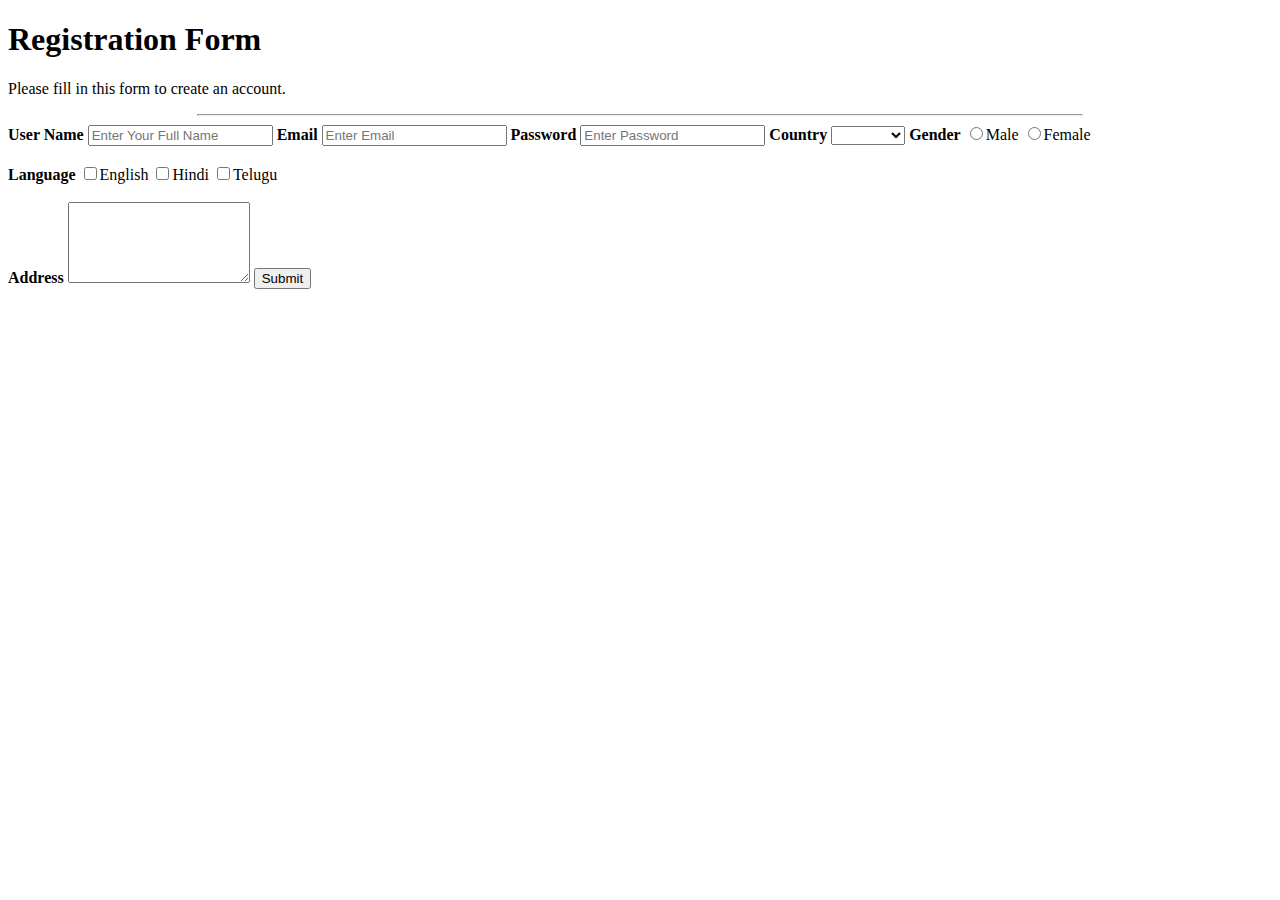
==== Registeration/index.html @ cc610861 "registerform" ====
<!DOCTYPE html>
<html lang="en">

<head>
    <meta charset="UTF-8" />
    <meta http-equiv="X-UA-Compatible" content="IE=edge" />
    <meta name="viewport" content="width=device-width, initial-scale=1.0" />
    <link rel="stylesheet" href="style.css" />
    <title>Registration Form</title>
</head>

<body>
    <div class="container">
        <form name="myform" id="myform">
            <h1>Registration Form</h1>
            <p>Please fill in this form to create an account.</p>
            <hr style="width: 70%;" />

            <label for="uname"><b>User Name</b></label>
            <input type="text" name="uname" id="uname" placeholder="Enter Your Full Name">

            <label for="email"><b>Email</b></label>
            <input type="text" placeholder="Enter Email" name="email" id="email" />

            <label for="psw"><b>Password</b></label>
            <input type="password" placeholder="Enter Password" name="psw" id="psw" />

            <label for="country"><b>Country</b></label>
            <select name="country" id="country">
                <option value="select"></option>
                <option value="india">India</option>
                <option value="russia">Russia</option>
                <option value="usa">USA</option>
                <option value="australia">Australia</option>
                <option value="canada">Canada</option>
            </select>

            <label for="gender" name="gender"><b>Gender</b></label>
            <input type="radio" name="gender" value="Male">Male
            <input type="radio" name="gender" value="Female">Female

            <br>
            <br>
            <label for="lang"><b>Language</b></label>
            <input type="checkbox" name="checkbox" value="English">English
            <input type="checkbox" name="checkbox" value="Hindi">Hindi
            <input type="checkbox" name="checkbox" value="Telugu">Telugu
            <br>
            <br>
            <label for="address"><b>Address</b></label>
            <textarea name="address" id="address" cols="20" rows="5"></textarea>

            <input type="submit" value="Submit">
        </form>
    </div>
    <!-- <script src="https://code.jquery.com/jquery-1.12.4.min.js"></script> -->
    <script src="script.js"></script>
</body>

</html>
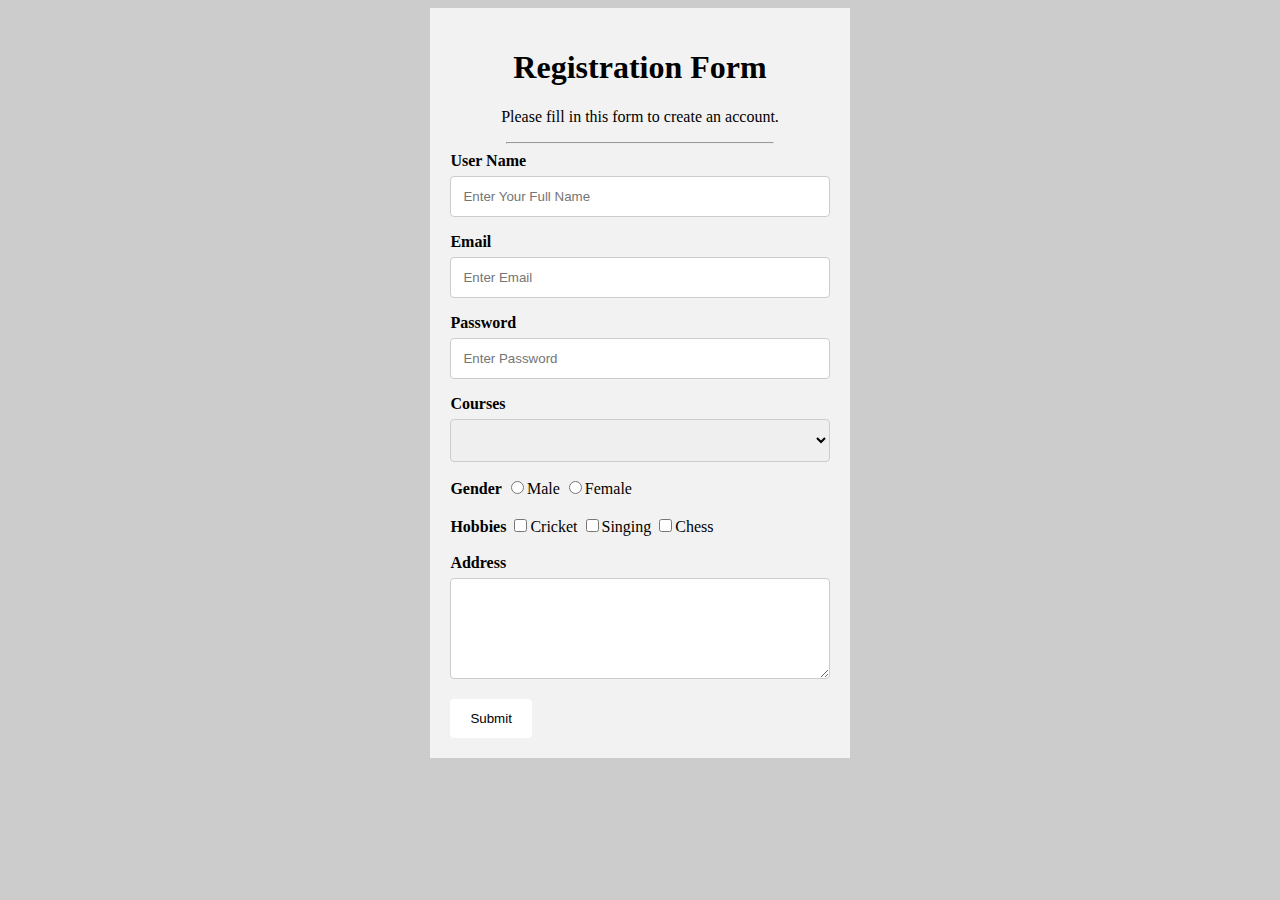
==== commit 8e672e37: "added css" ====
--- a/Registeration/index.html
+++ b/Registeration/index.html
@@ -25,14 +25,14 @@
             <label for="psw"><b>Password</b></label>
             <input type="password" placeholder="Enter Password" name="psw" id="psw" />
 
-            <label for="country"><b>Country</b></label>
+            <label for="country"><b>Courses</b></label>
             <select name="country" id="country">
                 <option value="select"></option>
-                <option value="india">India</option>
-                <option value="russia">Russia</option>
-                <option value="usa">USA</option>
-                <option value="australia">Australia</option>
-                <option value="canada">Canada</option>
+                <option value="india">Java</option>
+                <option value="russia">Python</option>
+                <option value="usa">c++</option>
+                <option value="australia">C language</option>
+                <option value="canada">React.js</option>
             </select>
 
             <label for="gender" name="gender"><b>Gender</b></label>
@@ -41,10 +41,10 @@
 
             <br>
             <br>
-            <label for="lang"><b>Language</b></label>
-            <input type="checkbox" name="checkbox" value="English">English
-            <input type="checkbox" name="checkbox" value="Hindi">Hindi
-            <input type="checkbox" name="checkbox" value="Telugu">Telugu
+            <label for="lang"><b>Hobbies</b></label>
+            <input type="checkbox" name="checkbox" value="English">Cricket
+            <input type="checkbox" name="checkbox" value="Hindi">Singing
+            <input type="checkbox" name="checkbox" value="Telugu">Chess
             <br>
             <br>
             <label for="address"><b>Address</b></label>
--- a/Registeration/style.css
+++ b/Registeration/style.css
@@ -0,0 +1,52 @@
+input[type=text], select, textarea{
+    width: 100%;
+    padding: 12px;
+    border: 1px solid #ccc;
+    border-radius: 4px;
+    box-sizing: border-box;
+    margin-top: 6px;
+    margin-bottom: 16px;
+    resize: vertical;
+}
+body{
+    background-color: #ccc;
+}
+h1, p{
+    text-align: center;
+}
+input[type = password]{
+    width: 100%;
+    padding: 12px;
+    border: 1px solid #ccc;
+    border-radius: 4px;
+    box-sizing: border-box;
+    margin-top: 6px;
+    margin-bottom: 16px;
+    /* resize: vertical; */
+}
+
+.container{
+    /* justify-content: center; */
+    background-color: #f2f2f2;
+    width: 30%;
+    margin: auto;
+    padding: 20px;
+    /* border: 1px solid black; */
+}
+
+input[type=submit]{
+    background-color: white;
+    color: black;
+    padding: 12px 20px;
+    border: none;
+    border-radius: 4px;
+    cursor: pointer;
+}
+
+input[type=submit]:hover{
+    background-color: #ccc;
+}
+#space{
+    margin-top: 6px;
+    margin-bottom: 16px;
+}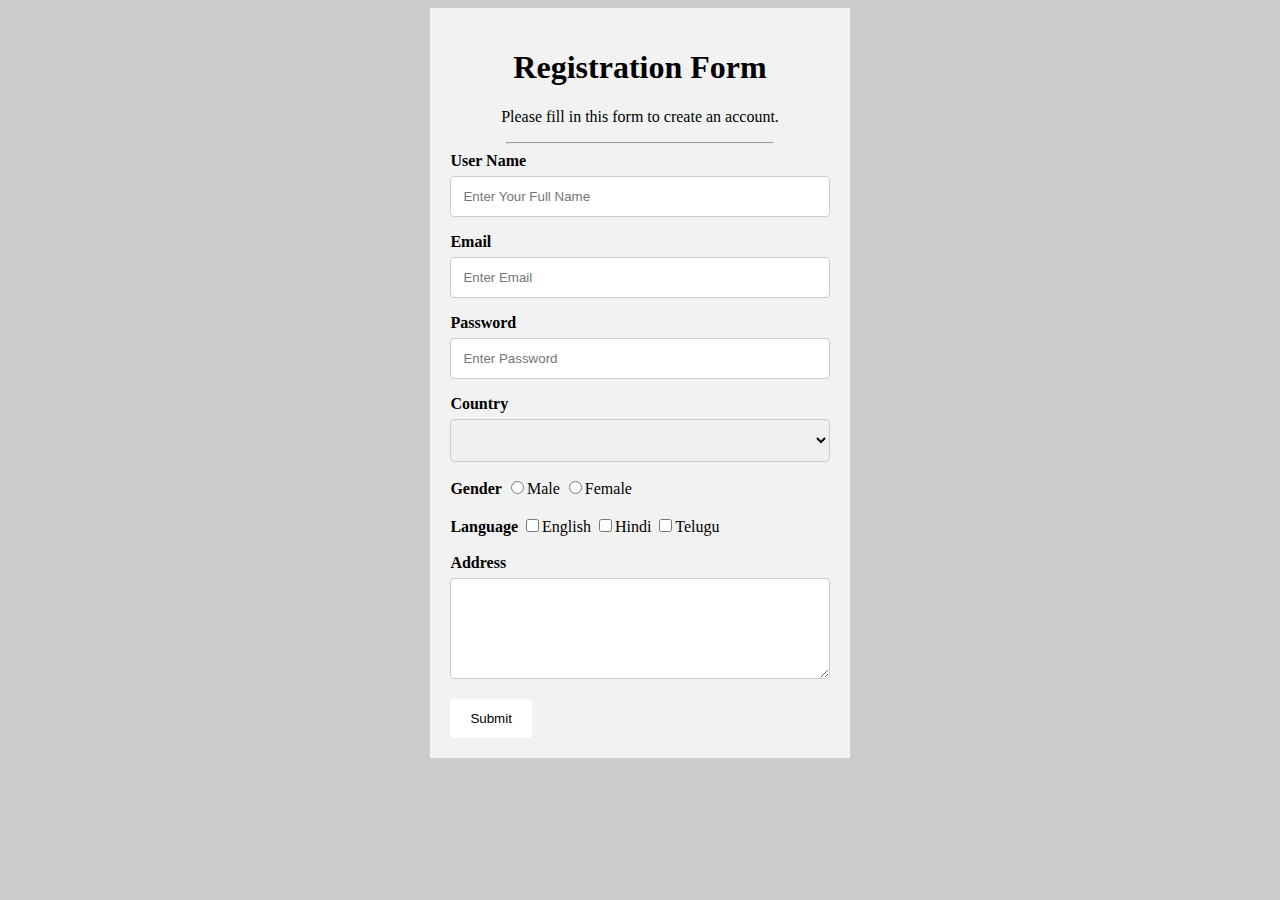
==== commit 53f6b741: "modified index,js" ====
--- a/Registeration/index.html
+++ b/Registeration/index.html
@@ -25,14 +25,14 @@
             <label for="psw"><b>Password</b></label>
             <input type="password" placeholder="Enter Password" name="psw" id="psw" />
 
-            <label for="country"><b>Courses</b></label>
+            <label for="country"><b>Country</b></label>
             <select name="country" id="country">
                 <option value="select"></option>
-                <option value="india">Java</option>
-                <option value="russia">Python</option>
-                <option value="usa">c++</option>
-                <option value="australia">C language</option>
-                <option value="canada">React.js</option>
+                <option value="india">India</option>
+                <option value="russia">Russia</option>
+                <option value="usa">USA</option>
+                <option value="australia">Australia</option>
+                <option value="canada">Canada</option>
             </select>
 
             <label for="gender" name="gender"><b>Gender</b></label>
@@ -41,10 +41,10 @@
 
             <br>
             <br>
-            <label for="lang"><b>Hobbies</b></label>
-            <input type="checkbox" name="checkbox" value="English">Cricket
-            <input type="checkbox" name="checkbox" value="Hindi">Singing
-            <input type="checkbox" name="checkbox" value="Telugu">Chess
+            <label for="lang"><b>Language</b></label>
+            <input type="checkbox" name="checkbox" value="English">English
+            <input type="checkbox" name="checkbox" value="Hindi">Hindi
+            <input type="checkbox" name="checkbox" value="Telugu">Telugu
             <br>
             <br>
             <label for="address"><b>Address</b></label>
@@ -54,7 +54,7 @@
         </form>
     </div>
     <!-- <script src="https://code.jquery.com/jquery-1.12.4.min.js"></script> -->
-    <script src="script.js"></script>
+    <script src="index.js"></script>
 </body>
 
 </html>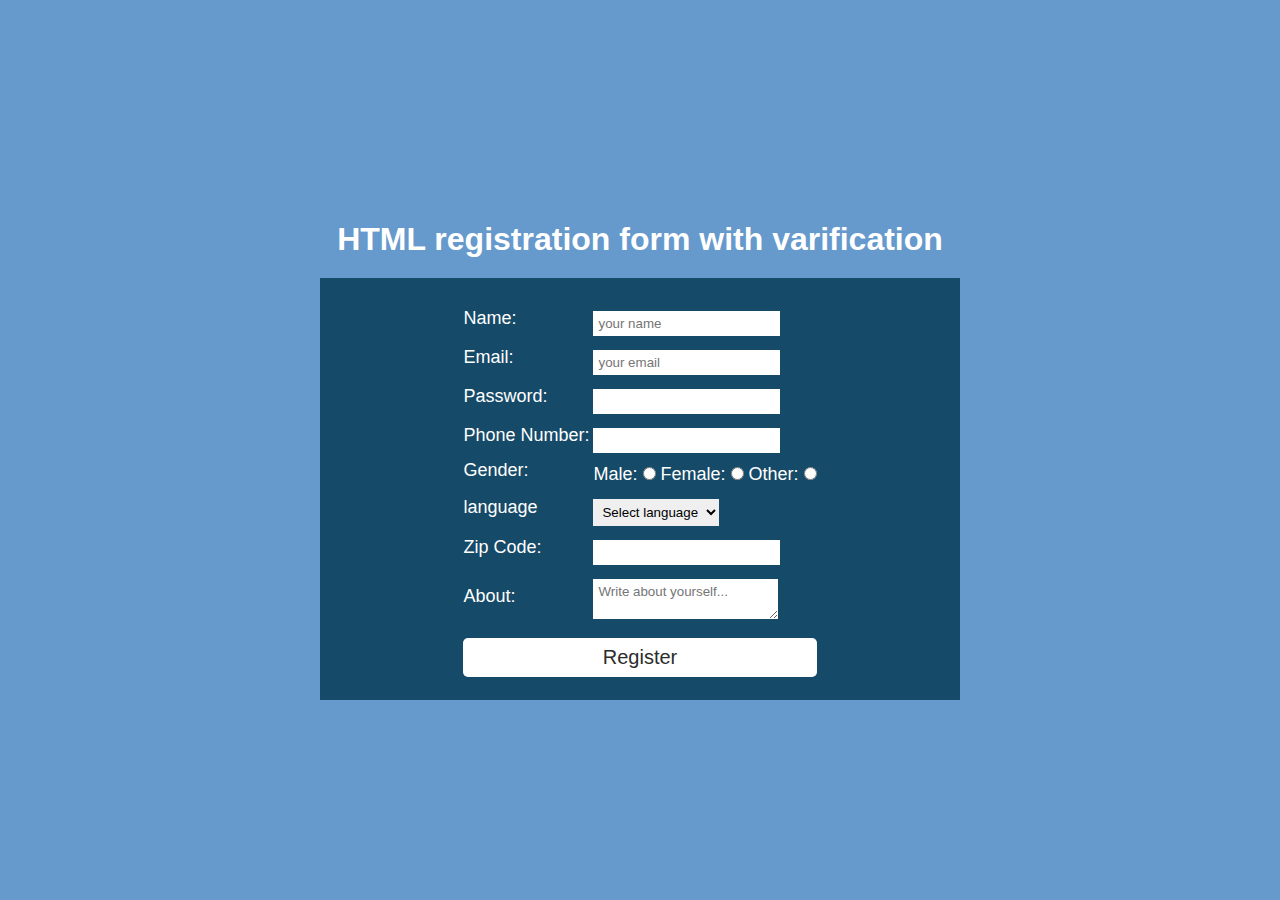
==== commit fe3c4048: "registerform" ====
--- a/Registeration/index.html
+++ b/Registeration/index.html
@@ -11,50 +11,58 @@
 
 <body>
     <div class="container">
-        <form name="myform" id="myform">
-            <h1>Registration Form</h1>
-            <p>Please fill in this form to create an account.</p>
-            <hr style="width: 70%;" />
-
-            <label for="uname"><b>User Name</b></label>
-            <input type="text" name="uname" id="uname" placeholder="Enter Your Full Name">
-
-            <label for="email"><b>Email</b></label>
-            <input type="text" placeholder="Enter Email" name="email" id="email" />
-
-            <label for="psw"><b>Password</b></label>
-            <input type="password" placeholder="Enter Password" name="psw" id="psw" />
-
-            <label for="country"><b>Country</b></label>
-            <select name="country" id="country">
-                <option value="select"></option>
-                <option value="india">India</option>
-                <option value="russia">Russia</option>
-                <option value="usa">USA</option>
-                <option value="australia">Australia</option>
-                <option value="canada">Canada</option>
-            </select>
-
-            <label for="gender" name="gender"><b>Gender</b></label>
-            <input type="radio" name="gender" value="Male">Male
-            <input type="radio" name="gender" value="Female">Female
-
-            <br>
-            <br>
-            <label for="lang"><b>Language</b></label>
-            <input type="checkbox" name="checkbox" value="English">English
-            <input type="checkbox" name="checkbox" value="Hindi">Hindi
-            <input type="checkbox" name="checkbox" value="Telugu">Telugu
-            <br>
-            <br>
-            <label for="address"><b>Address</b></label>
-            <textarea name="address" id="address" cols="20" rows="5"></textarea>
-
-            <input type="submit" value="Submit">
+        <h1>HTML registration form with varification</h1>
+        <form name="registration" class="registartion-form" onsubmit="return formValidation()">
+            <table>
+                <tr>
+                    <td><label for="name">Name:</label></td>
+                    <td><input type="text" name="name" id="name" placeholder="your name"></td>
+                </tr>
+                <tr>
+                    <td><label for="email">Email:</label></td>
+                    <td><input type="text" name="email" id="email" placeholder="your email"></td>
+                </tr>
+                <tr>
+                    <td><label for="password">Password:</label></td>
+                    <td><input type="password" name="password" id="password"></td>
+                </tr>
+                <tr>
+                    <td><label for="phoneNumber">Phone Number:</label></td>
+                    <td><input type="number" name="phoneNumber" id="phoneNumber"></td>
+                </tr>
+                <tr>
+                    <td><label for="gender">Gender:</label></td>
+                    <td>Male: <input type="radio" name="gender" value="male">
+                        Female: <input type="radio" name="gender" value="female">
+                        Other: <input type="radio" name="gender" value="other"></td>
+                </tr>
+                <tr>
+                    <td><label for="language">language</label></td>
+                    <td>
+                        <select name="language" id="language">
+                            <option value="">Select language</option>
+                            <option value="English">English</option>
+                            <option value="Spanish">Spanish</option>
+                            <option value="Hindi">Hindi</option>
+                            <option value="Arabic">Arabic</option>
+                            <option value="Russian">Russian</option>
+                        </select>
+                    </td>
+                </tr>
+                <tr>
+                    <td><label for="zipcode">Zip Code:</label></td>
+                    <td><input type="number" name="zipcode" id="zipcode"></td>
+                </tr>
+                <tr>
+                    <td><label for="about">About:</label></td>
+                    <td><textarea name="about" id="about" placeholder="Write about yourself..."></textarea></td>
+                </tr>
+                <tr>
+                    <td colspan="2"><input type="submit" class="submit" value="Register" /></td>
+                </tr>
+            </table>
         </form>
     </div>
-    <!-- <script src="https://code.jquery.com/jquery-1.12.4.min.js"></script> -->
-    <script src="index.js"></script>
 </body>
 
 </html>--- a/Registeration/style.css
+++ b/Registeration/style.css
@@ -1,52 +1,57 @@
-input[type=text], select, textarea{
+* {
+    margin: 0
+  }
+  
+  .container {
+    display: flex;
+    justify-content: center;
+    align-items: center;
+    flex-direction: column;
+    height: 100vh;
+    background-color: #6699cc;
+  }
+  
+  .container h1 {
+    color: white;
+    font-family: sans-serif;
+    margin: 20px;
+  }
+  
+  .registartion-form {
+    display: flex;
+    justify-content: center;
+    align-items: center;
+    width: 600px;
+    color: rgb(255, 255, 255);
+    font-size: 18px;
+    font-family: sans-serif;
+    background-color: #154a68;
+    padding: 20px;
+  }
+  
+  .registartion-form input,
+  .registartion-form select,
+  .registartion-form textarea {
+    border: none;
+    padding: 5px;
+    margin-top: 10px;
+    font-family: sans-serif;
+  }
+  
+  .registartion-form input:focus,
+  .registartion-form textarea:focus {
+    box-shadow: 3px 3px 10px rgb(228, 228, 228), -3px -3px 10px rgb(224, 224, 224);
+  }
+  
+  .registartion-form .submit {
     width: 100%;
-    padding: 12px;
-    border: 1px solid #ccc;
-    border-radius: 4px;
-    box-sizing: border-box;
-    margin-top: 6px;
-    margin-bottom: 16px;
-    resize: vertical;
-}
-body{
-    background-color: #ccc;
-}
-h1, p{
-    text-align: center;
-}
-input[type = password]{
-    width: 100%;
-    padding: 12px;
-    border: 1px solid #ccc;
-    border-radius: 4px;
-    box-sizing: border-box;
-    margin-top: 6px;
-    margin-bottom: 16px;
-    /* resize: vertical; */
-}
-
-.container{
-    /* justify-content: center; */
-    background-color: #f2f2f2;
-    width: 30%;
-    margin: auto;
-    padding: 20px;
-    /* border: 1px solid black; */
-}
-
-input[type=submit]{
-    background-color: white;
-    color: black;
-    padding: 12px 20px;
-    border: none;
-    border-radius: 4px;
-    cursor: pointer;
-}
-
-input[type=submit]:hover{
-    background-color: #ccc;
-}
-#space{
-    margin-top: 6px;
-    margin-bottom: 16px;
-}+    padding: 8px 0;
+    font-size: 20px;
+    color: rgb(44, 44, 44);
+    background-color: #ffffff;
+    border-radius: 5px;
+  }
+  
+  .registartion-form .submit:hover {
+    box-shadow: 3px 3px 6px rgb(255, 214, 176);
+  }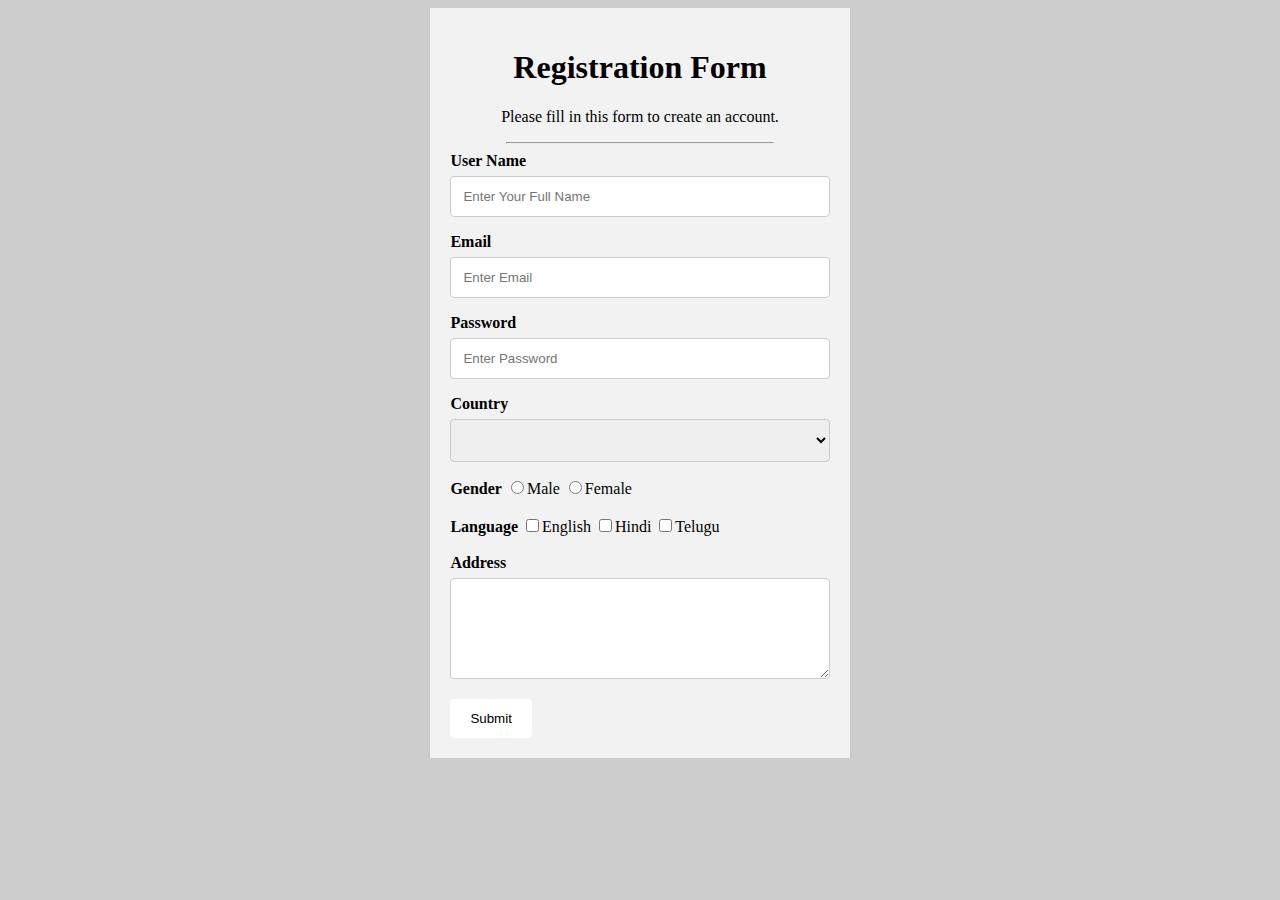
==== commit c8727533: "added registeration" ====
--- a/Registeration/index.html
+++ b/Registeration/index.html
@@ -11,58 +11,50 @@
 
 <body>
     <div class="container">
-        <h1>HTML registration form with varification</h1>
-        <form name="registration" class="registartion-form" onsubmit="return formValidation()">
-            <table>
-                <tr>
-                    <td><label for="name">Name:</label></td>
-                    <td><input type="text" name="name" id="name" placeholder="your name"></td>
-                </tr>
-                <tr>
-                    <td><label for="email">Email:</label></td>
-                    <td><input type="text" name="email" id="email" placeholder="your email"></td>
-                </tr>
-                <tr>
-                    <td><label for="password">Password:</label></td>
-                    <td><input type="password" name="password" id="password"></td>
-                </tr>
-                <tr>
-                    <td><label for="phoneNumber">Phone Number:</label></td>
-                    <td><input type="number" name="phoneNumber" id="phoneNumber"></td>
-                </tr>
-                <tr>
-                    <td><label for="gender">Gender:</label></td>
-                    <td>Male: <input type="radio" name="gender" value="male">
-                        Female: <input type="radio" name="gender" value="female">
-                        Other: <input type="radio" name="gender" value="other"></td>
-                </tr>
-                <tr>
-                    <td><label for="language">language</label></td>
-                    <td>
-                        <select name="language" id="language">
-                            <option value="">Select language</option>
-                            <option value="English">English</option>
-                            <option value="Spanish">Spanish</option>
-                            <option value="Hindi">Hindi</option>
-                            <option value="Arabic">Arabic</option>
-                            <option value="Russian">Russian</option>
-                        </select>
-                    </td>
-                </tr>
-                <tr>
-                    <td><label for="zipcode">Zip Code:</label></td>
-                    <td><input type="number" name="zipcode" id="zipcode"></td>
-                </tr>
-                <tr>
-                    <td><label for="about">About:</label></td>
-                    <td><textarea name="about" id="about" placeholder="Write about yourself..."></textarea></td>
-                </tr>
-                <tr>
-                    <td colspan="2"><input type="submit" class="submit" value="Register" /></td>
-                </tr>
-            </table>
+        <form name="myform" id="myform">
+            <h1>Registration Form</h1>
+            <p>Please fill in this form to create an account.</p>
+            <hr style="width: 70%;" />
+
+            <label for="uname"><b>User Name</b></label>
+            <input type="text" name="uname" id="uname" placeholder="Enter Your Full Name">
+
+            <label for="email"><b>Email</b></label>
+            <input type="text" placeholder="Enter Email" name="email" id="email" />
+
+            <label for="psw"><b>Password</b></label>
+            <input type="password" placeholder="Enter Password" name="psw" id="psw" />
+
+            <label for="country"><b>Country</b></label>
+            <select name="country" id="country">
+                <option value="select"></option>
+                <option value="india">India</option>
+                <option value="russia">Russia</option>
+                <option value="usa">USA</option>
+                <option value="australia">Australia</option>
+                <option value="canada">Canada</option>
+            </select>
+
+            <label for="gender" name="gender"><b>Gender</b></label>
+            <input type="radio" name="gender" value="Male">Male
+            <input type="radio" name="gender" value="Female">Female
+
+            <br>
+            <br>
+            <label for="lang"><b>Language</b></label>
+            <input type="checkbox" name="checkbox" value="English">English
+            <input type="checkbox" name="checkbox" value="Hindi">Hindi
+            <input type="checkbox" name="checkbox" value="Telugu">Telugu
+            <br>
+            <br>
+            <label for="address"><b>Address</b></label>
+            <textarea name="address" id="address" cols="20" rows="5"></textarea>
+
+            <input type="submit" value="Submit">
         </form>
     </div>
+    <!-- <script src="https://code.jquery.com/jquery-1.12.4.min.js"></script> -->
+    <script src="index.js"></script>
 </body>
 
 </html>--- a/Registeration/style.css
+++ b/Registeration/style.css
@@ -1,57 +1,52 @@
-* {
-    margin: 0
-  }
-  
-  .container {
-    display: flex;
-    justify-content: center;
-    align-items: center;
-    flex-direction: column;
-    height: 100vh;
-    background-color: #6699cc;
-  }
-  
-  .container h1 {
-    color: white;
-    font-family: sans-serif;
-    margin: 20px;
-  }
-  
-  .registartion-form {
-    display: flex;
-    justify-content: center;
-    align-items: center;
-    width: 600px;
-    color: rgb(255, 255, 255);
-    font-size: 18px;
-    font-family: sans-serif;
-    background-color: #154a68;
+input[type=text], select, textarea{
+    width: 100%;
+    padding: 12px;
+    border: 1px solid #ccc;
+    border-radius: 4px;
+    box-sizing: border-box;
+    margin-top: 6px;
+    margin-bottom: 16px;
+    resize: vertical;
+}
+body{
+    background-color: #ccc;
+}
+h1, p{
+    text-align: center;
+}
+input[type = password]{
+    width: 100%;
+    padding: 12px;
+    border: 1px solid #ccc;
+    border-radius: 4px;
+    box-sizing: border-box;
+    margin-top: 6px;
+    margin-bottom: 16px;
+    /* resize: vertical; */
+}
+
+.container{
+    /* justify-content: center; */
+    background-color: #f2f2f2;
+    width: 30%;
+    margin: auto;
     padding: 20px;
-  }
-  
-  .registartion-form input,
-  .registartion-form select,
-  .registartion-form textarea {
+    /* border: 1px solid black; */
+}
+
+input[type=submit]{
+    background-color: white;
+    color: black;
+    padding: 12px 20px;
     border: none;
-    padding: 5px;
-    margin-top: 10px;
-    font-family: sans-serif;
-  }
-  
-  .registartion-form input:focus,
-  .registartion-form textarea:focus {
-    box-shadow: 3px 3px 10px rgb(228, 228, 228), -3px -3px 10px rgb(224, 224, 224);
-  }
-  
-  .registartion-form .submit {
-    width: 100%;
-    padding: 8px 0;
-    font-size: 20px;
-    color: rgb(44, 44, 44);
-    background-color: #ffffff;
-    border-radius: 5px;
-  }
-  
-  .registartion-form .submit:hover {
-    box-shadow: 3px 3px 6px rgb(255, 214, 176);
-  }+    border-radius: 4px;
+    cursor: pointer;
+}
+
+input[type=submit]:hover{
+    background-color: #ccc;
+}
+#space{
+    margin-top: 6px;
+    margin-bottom: 16px;
+}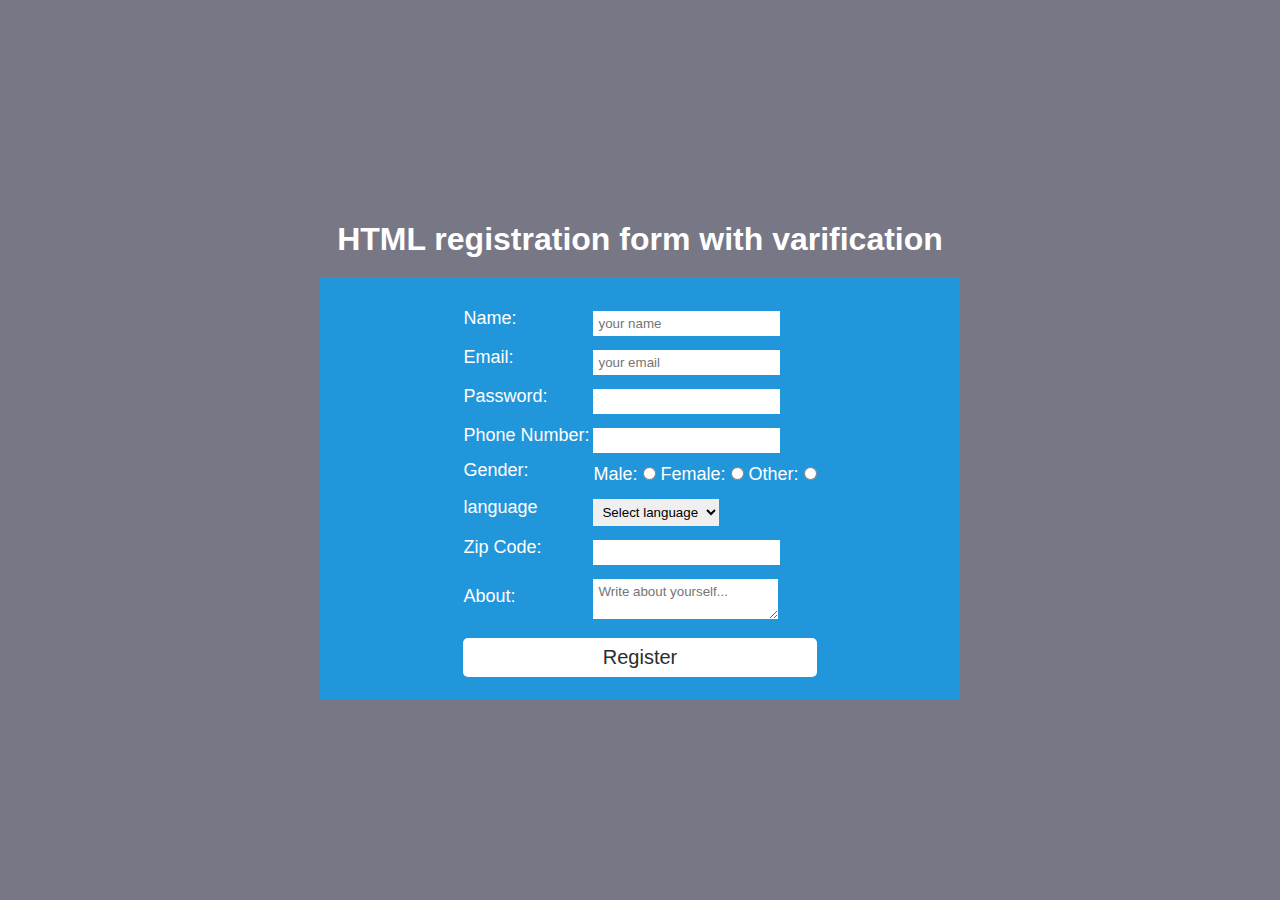
==== commit 4b4e0903: "added php and json for deploying on heroku" ====
--- a/Registeration/index.html
+++ b/Registeration/index.html
@@ -11,50 +11,58 @@
 
 <body>
     <div class="container">
-        <form name="myform" id="myform">
-            <h1>Registration Form</h1>
-            <p>Please fill in this form to create an account.</p>
-            <hr style="width: 70%;" />
-
-            <label for="uname"><b>User Name</b></label>
-            <input type="text" name="uname" id="uname" placeholder="Enter Your Full Name">
-
-            <label for="email"><b>Email</b></label>
-            <input type="text" placeholder="Enter Email" name="email" id="email" />
-
-            <label for="psw"><b>Password</b></label>
-            <input type="password" placeholder="Enter Password" name="psw" id="psw" />
-
-            <label for="country"><b>Country</b></label>
-            <select name="country" id="country">
-                <option value="select"></option>
-                <option value="india">India</option>
-                <option value="russia">Russia</option>
-                <option value="usa">USA</option>
-                <option value="australia">Australia</option>
-                <option value="canada">Canada</option>
-            </select>
-
-            <label for="gender" name="gender"><b>Gender</b></label>
-            <input type="radio" name="gender" value="Male">Male
-            <input type="radio" name="gender" value="Female">Female
-
-            <br>
-            <br>
-            <label for="lang"><b>Language</b></label>
-            <input type="checkbox" name="checkbox" value="English">English
-            <input type="checkbox" name="checkbox" value="Hindi">Hindi
-            <input type="checkbox" name="checkbox" value="Telugu">Telugu
-            <br>
-            <br>
-            <label for="address"><b>Address</b></label>
-            <textarea name="address" id="address" cols="20" rows="5"></textarea>
-
-            <input type="submit" value="Submit">
+        <h1>HTML registration form with varification</h1>
+        <form name="registration" class="registartion-form" onsubmit="return formValidation()">
+            <table>
+                <tr>
+                    <td><label for="name">Name:</label></td>
+                    <td><input type="text" name="name" id="name" placeholder="your name"></td>
+                </tr>
+                <tr>
+                    <td><label for="email">Email:</label></td>
+                    <td><input type="text" name="email" id="email" placeholder="your email"></td>
+                </tr>
+                <tr>
+                    <td><label for="password">Password:</label></td>
+                    <td><input type="password" name="password" id="password"></td>
+                </tr>
+                <tr>
+                    <td><label for="phoneNumber">Phone Number:</label></td>
+                    <td><input type="number" name="phoneNumber" id="phoneNumber"></td>
+                </tr>
+                <tr>
+                    <td><label for="gender">Gender:</label></td>
+                    <td>Male: <input type="radio" name="gender" value="male">
+                        Female: <input type="radio" name="gender" value="female">
+                        Other: <input type="radio" name="gender" value="other"></td>
+                </tr>
+                <tr>
+                    <td><label for="language">language</label></td>
+                    <td>
+                        <select name="language" id="language">
+                            <option value="">Select language</option>
+                            <option value="English">English</option>
+                            <option value="Spanish">Spanish</option>
+                            <option value="Hindi">Hindi</option>
+                            <option value="Arabic">Arabic</option>
+                            <option value="Russian">Russian</option>
+                        </select>
+                    </td>
+                </tr>
+                <tr>
+                    <td><label for="zipcode">Zip Code:</label></td>
+                    <td><input type="number" name="zipcode" id="zipcode"></td>
+                </tr>
+                <tr>
+                    <td><label for="about">About:</label></td>
+                    <td><textarea name="about" id="about" placeholder="Write about yourself..."></textarea></td>
+                </tr>
+                <tr>
+                    <td colspan="2"><input type="submit" class="submit" value="Register" /></td>
+                </tr>
+            </table>
         </form>
     </div>
-    <!-- <script src="https://code.jquery.com/jquery-1.12.4.min.js"></script> -->
-    <script src="index.js"></script>
 </body>
 
 </html>--- a/Registeration/style.css
+++ b/Registeration/style.css
@@ -1,52 +1,57 @@
-input[type=text], select, textarea{
-    width: 100%;
-    padding: 12px;
-    border: 1px solid #ccc;
-    border-radius: 4px;
-    box-sizing: border-box;
-    margin-top: 6px;
-    margin-bottom: 16px;
-    resize: vertical;
-}
-body{
-    background-color: #ccc;
-}
-h1, p{
-    text-align: center;
-}
-input[type = password]{
-    width: 100%;
-    padding: 12px;
-    border: 1px solid #ccc;
-    border-radius: 4px;
-    box-sizing: border-box;
-    margin-top: 6px;
-    margin-bottom: 16px;
-    /* resize: vertical; */
+* {
+    margin: 0
 }
 
-.container{
-    /* justify-content: center; */
-    background-color: #f2f2f2;
-    width: 30%;
-    margin: auto;
-    padding: 20px;
-    /* border: 1px solid black; */
+.container {
+    display: flex;
+    justify-content: center;
+    align-items: center;
+    flex-direction: column;
+    height: 100vh;
+    background-color: #787785;
 }
 
-input[type=submit]{
-    background-color: white;
-    color: black;
-    padding: 12px 20px;
-    border: none;
-    border-radius: 4px;
-    cursor: pointer;
+.container h1 {
+    color: white;
+    font-family: sans-serif;
+    margin: 20px;
 }
 
-input[type=submit]:hover{
-    background-color: #ccc;
+.registartion-form {
+    display: flex;
+    justify-content: center;
+    align-items: center;
+    width: 600px;
+    color: rgb(255, 255, 255);
+    font-size: 18px;
+    font-family: sans-serif;
+    background-color: #2296da;
+    padding: 20px;
 }
-#space{
-    margin-top: 6px;
-    margin-bottom: 16px;
+
+.registartion-form input,
+.registartion-form select,
+.registartion-form textarea {
+    border: none;
+    padding: 5px;
+    margin-top: 10px;
+    font-family: sans-serif;
+}
+
+.registartion-form input:focus,
+.registartion-form textarea:focus {
+    box-shadow: 3px 3px 10px rgb(228, 228, 228), -3px -3px 10px rgb(224, 224, 224);
+}
+
+.registartion-form .submit {
+    width: 100%;
+    padding: 8px 0;
+    font-size: 20px;
+    color: rgb(44, 44, 44);
+    background-color: #ffffff;
+    border-radius: 5px;
+}
+
+.registartion-form .submit:hover {
+    box-shadow: 3px 3px 6px rgb(255, 214, 176);
 }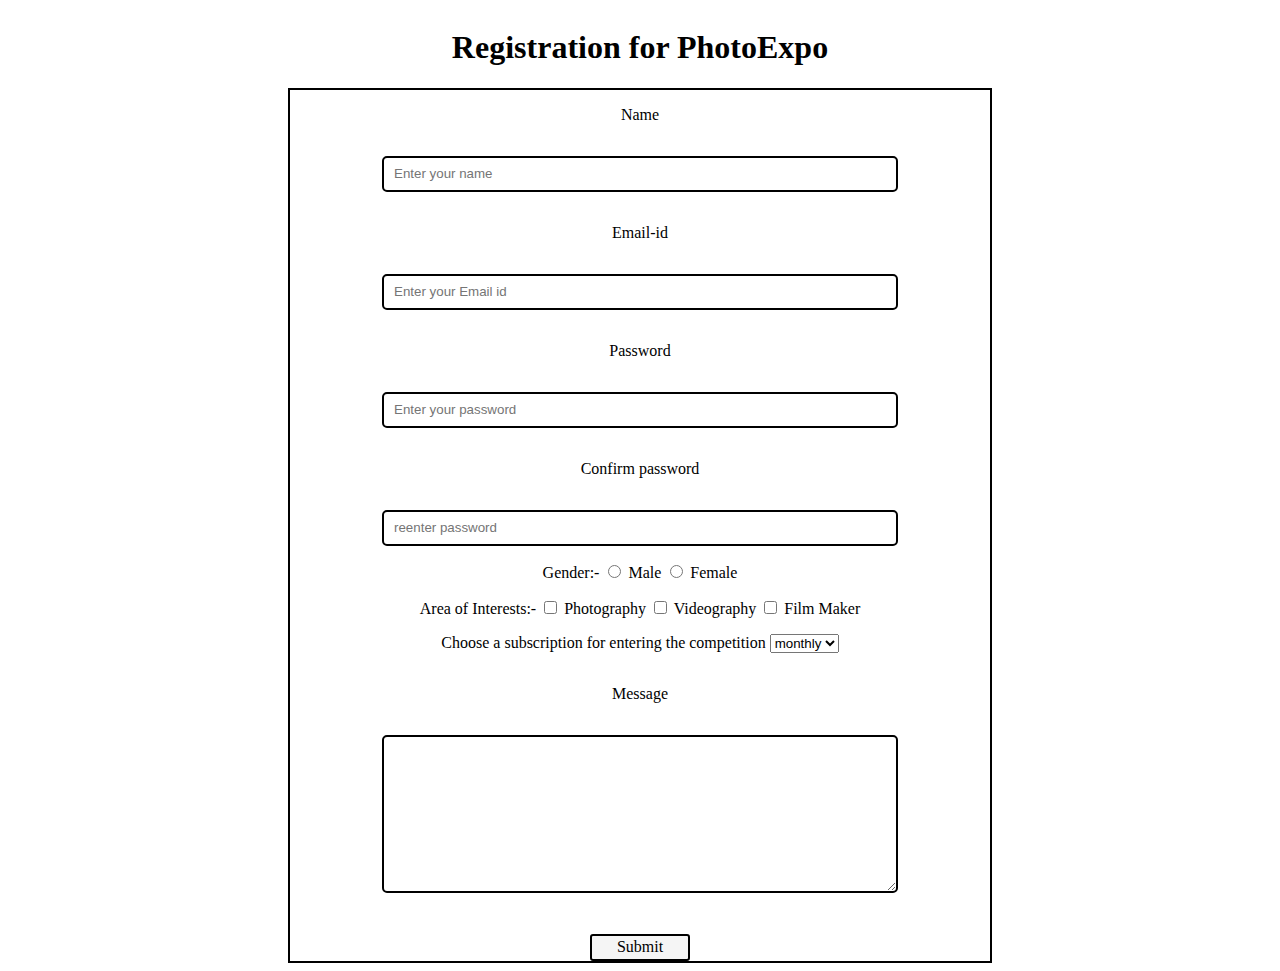
==== commit a0f01a69: "deploying register form on heroku" ====
--- a/Registeration/index.html
+++ b/Registeration/index.html
@@ -2,67 +2,61 @@
 <html lang="en">
 
 <head>
-    <meta charset="UTF-8" />
-    <meta http-equiv="X-UA-Compatible" content="IE=edge" />
-    <meta name="viewport" content="width=device-width, initial-scale=1.0" />
-    <link rel="stylesheet" href="style.css" />
-    <title>Registration Form</title>
+    <meta charset="UTF-8">
+    <meta http-equiv="X-UA-Compatible" content="IE=edge">
+    <meta name="viewport" content="width=device-width, initial-scale=1.0">
+    <title>Document</title>
+    <link rel="stylesheet" href="style.css">
 </head>
 
 <body>
-    <div class="container">
-        <h1>HTML registration form with varification</h1>
-        <form name="registration" class="registartion-form" onsubmit="return formValidation()">
-            <table>
-                <tr>
-                    <td><label for="name">Name:</label></td>
-                    <td><input type="text" name="name" id="name" placeholder="your name"></td>
-                </tr>
-                <tr>
-                    <td><label for="email">Email:</label></td>
-                    <td><input type="text" name="email" id="email" placeholder="your email"></td>
-                </tr>
-                <tr>
-                    <td><label for="password">Password:</label></td>
-                    <td><input type="password" name="password" id="password"></td>
-                </tr>
-                <tr>
-                    <td><label for="phoneNumber">Phone Number:</label></td>
-                    <td><input type="number" name="phoneNumber" id="phoneNumber"></td>
-                </tr>
-                <tr>
-                    <td><label for="gender">Gender:</label></td>
-                    <td>Male: <input type="radio" name="gender" value="male">
-                        Female: <input type="radio" name="gender" value="female">
-                        Other: <input type="radio" name="gender" value="other"></td>
-                </tr>
-                <tr>
-                    <td><label for="language">language</label></td>
-                    <td>
-                        <select name="language" id="language">
-                            <option value="">Select language</option>
-                            <option value="English">English</option>
-                            <option value="Spanish">Spanish</option>
-                            <option value="Hindi">Hindi</option>
-                            <option value="Arabic">Arabic</option>
-                            <option value="Russian">Russian</option>
-                        </select>
-                    </td>
-                </tr>
-                <tr>
-                    <td><label for="zipcode">Zip Code:</label></td>
-                    <td><input type="number" name="zipcode" id="zipcode"></td>
-                </tr>
-                <tr>
-                    <td><label for="about">About:</label></td>
-                    <td><textarea name="about" id="about" placeholder="Write about yourself..."></textarea></td>
-                </tr>
-                <tr>
-                    <td colspan="2"><input type="submit" class="submit" value="Register" /></td>
-                </tr>
-            </table>
-        </form>
+    <div>
+        <div class="Registration-div">
+            <h1>Registration for PhotoExpo</h1>
+            <form class="regform" name="form" id="Login_form">
+                <p for="regname">Name</p>
+                <input class="inputname" type="text" name="name" placeholder="Enter your name" />
+                <p>Email-id</p>
+                <input type="text" name="email" class="inputemail" placeholder="Enter your Email id" />
+                <p>Password</p>
+                <input type="text" name="pass" class="inputpass" placeholder="Enter your password" />
+                <p>Confirm password</p>
+                <input type="text" name="rpass" class="inputpass" placeholder="reenter password" />
+                <div class="checkbox-div">
+                    <span>Gender:- </span>
+                    <input type="radio" id="male" name="Gender" value="Male" />
+                    <label for="male">Male</label>
+                    <input type="radio" id="female" name="Gender" value="Female" />
+                    <label for="female">Female</label>
+                </div>
+                <div class="dropdown-div">
+                    <div class="dropdown-subdiv">
+                        <span>Area of Interests:-</span>
+                        <input type="checkbox" id="js" name="Interests" value="Photography" />
+                        <label for="js">Photography</label>
+                        <input type="checkbox" id="react" name="Interests" value="Videography" />
+                        <label for="react">Videography</label>
+                        <input type="checkbox" id="angular" name="interests" value="Film Maker" />
+                        <label for="react">Film Maker</label>
+                    </div>
+
+                </div>
+                <div>
+                    <label for="sub">Choose a subscription for entering the competition</label>
+                    <select id="sub" name="subscription">
+                        <option value="monthly">monthly</option>
+                        <option value="yearly">yearly</option>
+                        <option value="weekly">weekly</option>
+                    </select>
+                </div>
+                <p>Message</p>
+                <textarea class="textarea" cols="30" rows="10" name="msg"></textarea>
+                <button type="submit" class="submit">Submit</button>
+            </form>
+        </div>
     </div>
+
 </body>
+<script src="index.js"></script>
 
 </html>--- a/Registeration/style.css
+++ b/Registeration/style.css
@@ -1,57 +1,65 @@
-* {
-    margin: 0
-}
-
-.container {
+.Registration-div {
     display: flex;
+    flex-direction: column;
     justify-content: center;
     align-items: center;
+    text-align: left;
+    font-family: "metrolight", "sans-serif";
+  }
+  .inputname {
+    width: 500px;
+    height: 30px;
+    border: 2px solid rgb(0, 0, 0);
+    border-radius: 5px;
+    padding-left: 10px;
+    background-color: transparent;
+  }
+  .inputemail {
+    width: 500px;
+    height: 30px;
+    border: 2px solid rgb(0, 0, 0);
+    border-radius: 5px;
+    padding-left: 10px;
+    background-color: transparent;
+  }
+  .inputpass{
+    width: 500px;
+    height: 30px;
+    border: 2px solid rgb(0, 0, 0);
+    border-radius: 5px;
+    padding-left: 10px;
+    background-color: transparent;
+  }
+  .dropdown-div {
+    display: flex;
     flex-direction: column;
-    height: 100vh;
-    background-color: #787785;
-}
-
-.container h1 {
-    color: white;
-    font-family: sans-serif;
-    margin: 20px;
-}
-
-.registartion-form {
+  }
+  .regform {
+    align-items: center;
+    justify-self: center;
     display: flex;
-    justify-content: center;
-    align-items: center;
-    width: 600px;
-    color: rgb(255, 255, 255);
-    font-size: 18px;
-    font-family: sans-serif;
-    background-color: #2296da;
-    padding: 20px;
-}
-
-.registartion-form input,
-.registartion-form select,
-.registartion-form textarea {
-    border: none;
-    padding: 5px;
-    margin-top: 10px;
-    font-family: sans-serif;
-}
-
-.registartion-form input:focus,
-.registartion-form textarea:focus {
-    box-shadow: 3px 3px 10px rgb(228, 228, 228), -3px -3px 10px rgb(224, 224, 224);
-}
-
-.registartion-form .submit {
-    width: 100%;
-    padding: 8px 0;
-    font-size: 20px;
-    color: rgb(44, 44, 44);
-    background-color: #ffffff;
+    flex-direction: column;
+    gap: 1rem;
+    border: 2px solid black;
+    width: 700px;
+  }
+  
+  .textarea {
+    border: 2px solid rgb(0, 0, 0);
+    width: 500px;
     border-radius: 5px;
-}
-
-.registartion-form .submit:hover {
-    box-shadow: 3px 3px 6px rgb(255, 214, 176);
-}+    padding-left: 10px;
+    background-color: transparent;
+  }
+  .submit {
+    font-family: "metrolight", "sans-serif";
+    display: block;
+    margin-top: 25px;
+    color: black;
+    background-color: whitesmoke;
+    border: 2px solid black;
+    border-radius: 3px;
+    width: 100px;
+    height: 27px;
+    font-size: 1rem;
+  }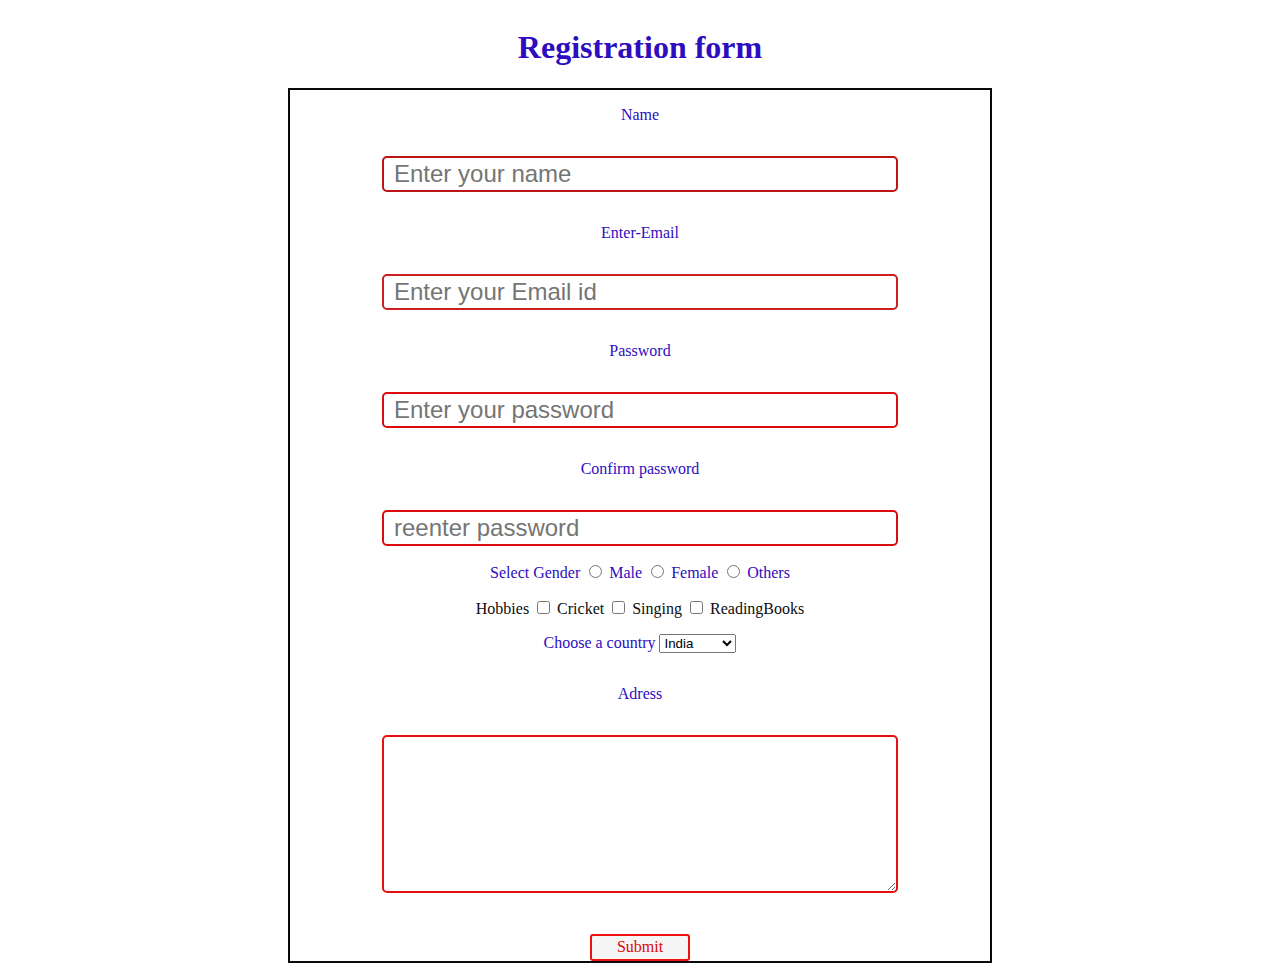
==== commit 454113c3: "php,css,json added" ====
--- a/Registeration/index.html
+++ b/Registeration/index.html
@@ -11,45 +11,49 @@
 
 <body>
     <div>
-        <div class="Registration-div">
-            <h1>Registration for PhotoExpo</h1>
-            <form class="regform" name="form" id="Login_form">
+        <div class="Registration">
+            <h1>Registration form</h1>
+            <form class="regform" name="form" id="Register_form">
                 <p for="regname">Name</p>
                 <input class="inputname" type="text" name="name" placeholder="Enter your name" />
-                <p>Email-id</p>
+                <p>Enter-Email</p>
                 <input type="text" name="email" class="inputemail" placeholder="Enter your Email id" />
                 <p>Password</p>
-                <input type="text" name="pass" class="inputpass" placeholder="Enter your password" />
+                <input type="text" name="pwd" class="inputpass" placeholder="Enter your password" />
                 <p>Confirm password</p>
-                <input type="text" name="rpass" class="inputpass" placeholder="reenter password" />
+                <input type="text" name="cpass" class="inputpass" placeholder="reenter password" />
                 <div class="checkbox-div">
-                    <span>Gender:- </span>
+                    <span>Select Gender </span>
                     <input type="radio" id="male" name="Gender" value="Male" />
                     <label for="male">Male</label>
                     <input type="radio" id="female" name="Gender" value="Female" />
                     <label for="female">Female</label>
+                    <input type="radio" id="others" name="Gender" value="others" />
+                    <label for="female">Others</label>
                 </div>
                 <div class="dropdown-div">
                     <div class="dropdown-subdiv">
-                        <span>Area of Interests:-</span>
-                        <input type="checkbox" id="js" name="Interests" value="Photography" />
-                        <label for="js">Photography</label>
-                        <input type="checkbox" id="react" name="Interests" value="Videography" />
-                        <label for="react">Videography</label>
-                        <input type="checkbox" id="angular" name="interests" value="Film Maker" />
-                        <label for="react">Film Maker</label>
+                        <span>Hobbies</span>
+                        <input type="checkbox" id="js" name="hobbies" value="Cricket" />
+                        <label for="js">Cricket</label>
+                        <input type="checkbox" id="react" name="hobbies" value="Singing" />
+                        <label for="react">Singing</label>
+                        <input type="checkbox" id="angular" name="hobbies" value="ReadingBooks" />
+                        <label for="react">ReadingBooks</label>
                     </div>
 
                 </div>
                 <div>
-                    <label for="sub">Choose a subscription for entering the competition</label>
-                    <select id="sub" name="subscription">
-                        <option value="monthly">monthly</option>
-                        <option value="yearly">yearly</option>
-                        <option value="weekly">weekly</option>
+                    <label for="sub">Choose a country</label>
+                    <select id="sub" name="countries">
+                        <option value="India">India</option>
+                        <option value="USA">USA</option>
+                        <option value="Uk">UK</option>
+                        <option value="pakistan">Pakistan</option>
+                        <option value="germany">Germany</option>
                     </select>
                 </div>
-                <p>Message</p>
+                <p>Adress</p>
                 <textarea class="textarea" cols="30" rows="10" name="msg"></textarea>
                 <button type="submit" class="submit">Submit</button>
             </form>
--- a/Registeration/style.css
+++ b/Registeration/style.css
@@ -1,38 +1,43 @@
-.Registration-div {
+.Registration {
     display: flex;
     flex-direction: column;
     justify-content: center;
     align-items: center;
     text-align: left;
     font-family: "metrolight", "sans-serif";
+    color: rgb(46, 13, 192);
   }
   .inputname {
     width: 500px;
     height: 30px;
-    border: 2px solid rgb(0, 0, 0);
+    border: 2px solid rgb(189, 20, 20);
     border-radius: 5px;
     padding-left: 10px;
     background-color: transparent;
+    font-size:x-large
   }
   .inputemail {
     width: 500px;
     height: 30px;
-    border: 2px solid rgb(0, 0, 0);
+    border: 2px solid rgb(204, 30, 30);
     border-radius: 5px;
     padding-left: 10px;
     background-color: transparent;
+    font-size: x-large;
   }
   .inputpass{
     width: 500px;
     height: 30px;
-    border: 2px solid rgb(0, 0, 0);
+    border: 2px solid rgb(219, 13, 13);
     border-radius: 5px;
     padding-left: 10px;
     background-color: transparent;
+    font-size: x-large;
   }
   .dropdown-div {
     display: flex;
     flex-direction: column;
+    color: rgb(12, 12, 14);
   }
   .regform {
     align-items: center;
@@ -40,12 +45,12 @@
     display: flex;
     flex-direction: column;
     gap: 1rem;
-    border: 2px solid black;
+    border: 2px solid rgb(10, 10, 10);
     width: 700px;
   }
   
   .textarea {
-    border: 2px solid rgb(0, 0, 0);
+    border: 2px solid rgb(230, 16, 16);
     width: 500px;
     border-radius: 5px;
     padding-left: 10px;
@@ -55,9 +60,9 @@
     font-family: "metrolight", "sans-serif";
     display: block;
     margin-top: 25px;
-    color: black;
+    color: rgb(221, 8, 8);
     background-color: whitesmoke;
-    border: 2px solid black;
+    border: 2px solid rgb(238, 17, 17);
     border-radius: 3px;
     width: 100px;
     height: 27px;
